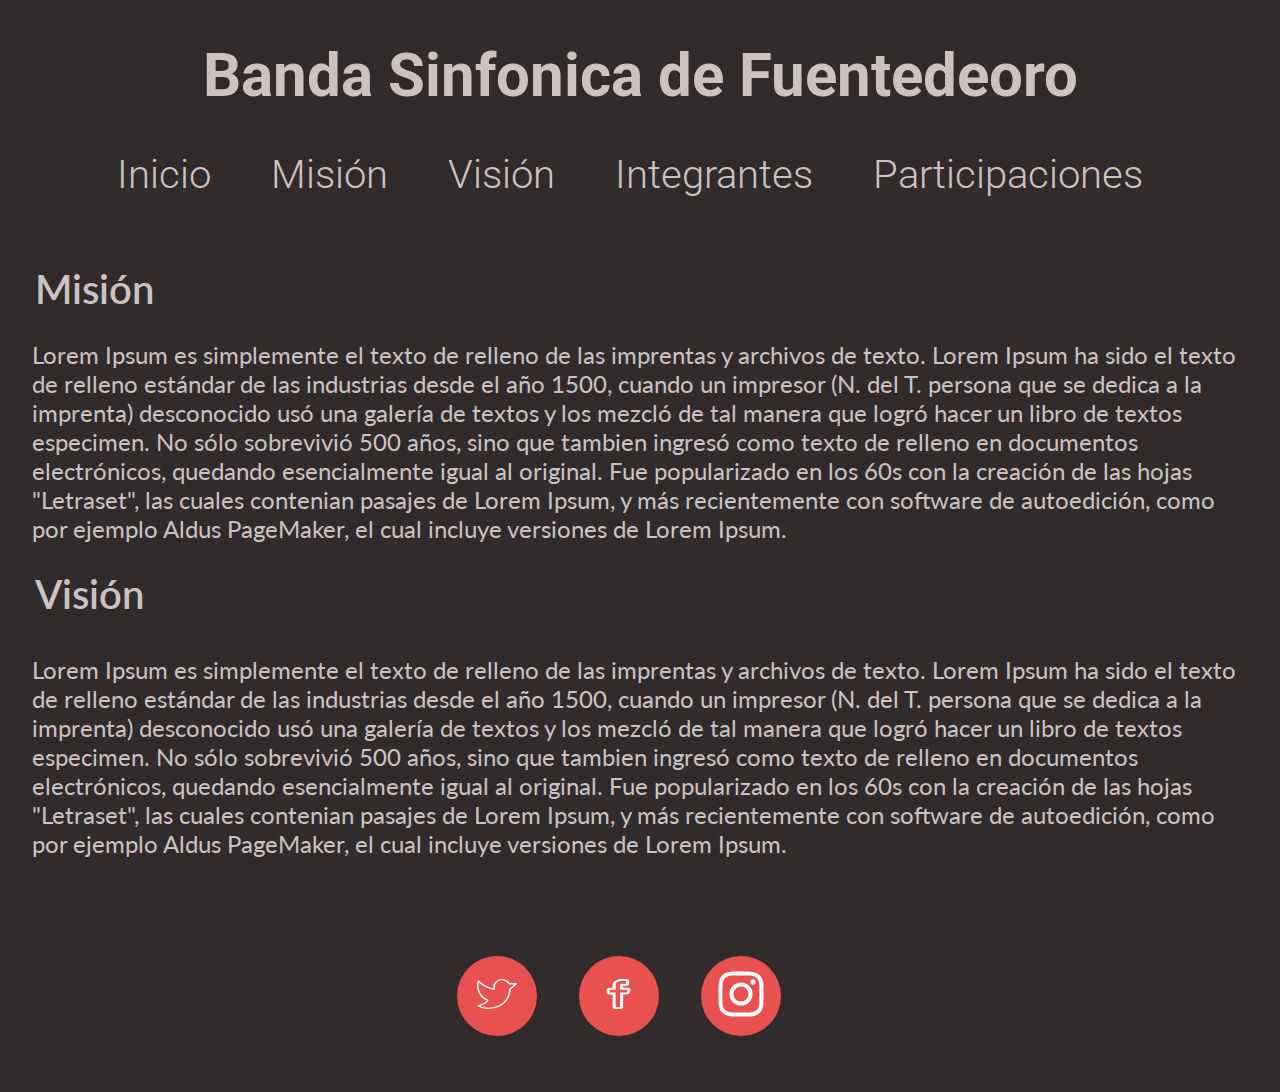
==== algo.html @ 727da159 "Proyecto-banda" ====
<!DOCTYPE html>
<html lang="en">
<head>
    <meta charset="UTF-8">
    <meta http-equiv="X-UA-Compatible" content="IE=edge">
    <meta name="viewport" content="width=device-width, initial-scale=1.0">
    <link rel="stylesheet" href="css/banda2.css">
    <link href="https://fonts.googleapis.com/css2?family=Roboto:wght@300&display=swap" rel="stylesheet">
    <link href="https://fonts.googleapis.com/css2?family=Lato:wght@300;400&display=swap" rel="stylesheet">
    <title>Document</title>
</head>
<body>
    <header class="header">
        <h1 class="header__h1">Banda Sinfonica de Fuentedeoro</h1>
        <nav class="header__nav">
            <ul>
                <li>
                    <a href="index.html"
                        target="_blank"
                    >
                        Inicio
                    </a>                 
                </li>
                <li>
                    <a href="algo.html">
                        Misión
                    </a>    
                </li>
                <li>
                    <a href="algo.html">
                        Visión
                    </a>
                </li>
                <li>
                    <a href="index3.html"
                        target="_blank"    
                    >    
                        Integrantes
                    </a>
                </li>
                <li>Participaciones</li>
            </ul>
        </nav>
    </header>
    <main class="main">
        <article class="main__article">
            <h2>Misión</h2>
            <p class="article__p">Lorem Ipsum es simplemente el texto de relleno de las imprentas y archivos de texto. Lorem Ipsum ha sido el texto de relleno estándar de las industrias desde el año 1500, cuando un impresor (N. del T. persona que se dedica a la imprenta) desconocido usó una galería de textos y los mezcló de tal manera que logró hacer un libro de textos especimen. No sólo sobrevivió 500 años, sino que tambien ingresó como texto de relleno en documentos electrónicos, quedando esencialmente igual al original. Fue popularizado en los 60s con la creación de las hojas "Letraset", las cuales contenian pasajes de Lorem Ipsum, y más recientemente con software de autoedición, como por ejemplo Aldus PageMaker, el cual incluye versiones de Lorem Ipsum.
            </p>
            <h2>Visión</h2>
            <p class="article__p2">Lorem Ipsum es simplemente el texto de relleno de las imprentas y archivos de texto. Lorem Ipsum ha sido el texto de relleno estándar de las industrias desde el año 1500, cuando un impresor (N. del T. persona que se dedica a la imprenta) desconocido usó una galería de textos y los mezcló de tal manera que logró hacer un libro de textos especimen. No sólo sobrevivió 500 años, sino que tambien ingresó como texto de relleno en documentos electrónicos, quedando esencialmente igual al original. Fue popularizado en los 60s con la creación de las hojas "Letraset", las cuales contenian pasajes de Lorem Ipsum, y más recientemente con software de autoedición, como por ejemplo Aldus PageMaker, el cual incluye versiones de Lorem Ipsum.
            </p>
        </article>
    </main>
    <footer class="footer">
        <div class="footer__div">
            <a 
                class="twitter"
                href="https://twitter.com/diego66803153"
                target="_blank"     
            >
            <div class="div__div">
                <img src="Img/1.svg">
            </div>
            </a>   
        </div>
        <div class="footer__div">
            <a
                class="twitter"
                href="https://www.facebook.com/diegofernando.leytonledesma/"
                target="_blank"
            >
            <div class="div__div">
                <img src="Img/2.svg">
            </div>
            </a>
        </div>
        <div class="footer__div">
            <a
                class="twitter"
                href="https://www.instagram.com/diegoleyton66/?hl=es-la"
                target="_blank"
            >
            <div class="div__div">
                <img class="div__img" src="Img/3.svg">
            </div>
            </a>
        </div>
    </footer>   
</body>
</html>
---- css/banda2.css ----
*{
    padding: 0;
    margin: 0;
    box-sizing: border-box;
}

body {
    background: #312B2B;
}
/* Título */
.header {
    width: 100%;
    height: 40px;
    padding: 10px;
}

.header__h1 {
    font-size: 60px;
    font-weight: bold;
    text-align: center;
    color: #CDC2C2;
    font-family: 'Roboto', sans-serif;
    margin-top: 30px;
}
/* Navegación */
.header__nav {
    width: 100%;
    height: 50px;
    margin-top: 30px;
}

.header__nav ul {
    cursor: pointer;
    font-size: 40px;
    font-weight: 300;
    font-family: 'Roboto', sans-serif;
    color: #CDC2C2;
    list-style: none;
    margin-top: 40px;
    margin-left: 40px;

    display: flex;
    flex-direction: row;
    justify-content: center;
}

.header__nav li:hover{
    border-bottom: 1px solid white;
}

.header__nav li {
    margin-right: 60px;
}

a {
    color:  #CDC2C2;
    text-decoration: none;
}
/* Contenido Principal */
.main {
    width: 100%;
    padding: 20px;
    margin-top: 40px;

    display: flex;
    flex-direction: row;
    justify-content: left;
}

.main__article {
    width: 100%;
    margin-top: 150px;

    display: flex;
    flex-direction: column;
    justify-content: left;
}
/* Subtitulo */
.main__article h2 {
    padding: 15px;
    font-size: 40px;
    font-weight: 600;
    font-family: 'Lato', sans-serif;
    color: #CDC2C2;
}
/* Primer Párrafo */
.main__article .article__p {
    padding: 12px;
    font-size: 24px;
    font-weight: 400;
    font-family: 'Lato', sans-serif;
    color: #CDC2C2;
}
/*Segundo Párrafo */
.main__article .article__p2 {
    padding: 12px;
    font-size: 24px;
    font-weight: 400;
    margin-top: 10px;
    font-family: 'Lato', sans-serif;
    color: #CDC2C2;
}
/* Fin de la Página */
.footer {
    width: 100%;
    padding: 10px;
    margin-bottom: 46px;
    margin-top: 56px;

    display: flex;
    flex-direction: row;
    justify-content: center;
}

.footer__div {
    border-radius: 50%;
    width: 80px;
    height: 80px;
    background: #E95050;
    margin-right: 42px;
}

.footer__div:hover {
    background: #3EA9F3;
}

.footer__div .twitter {
    display: flex;
    flex-direction: row;
    justify-content: center;
    align-items: center;
    height: 100%;
}

.div__div img {
    width: 40px;
    height: 30px;
    cursor: pointer;
}

.div__div .div__img {
    width: 60px;
    height: 60px;
}
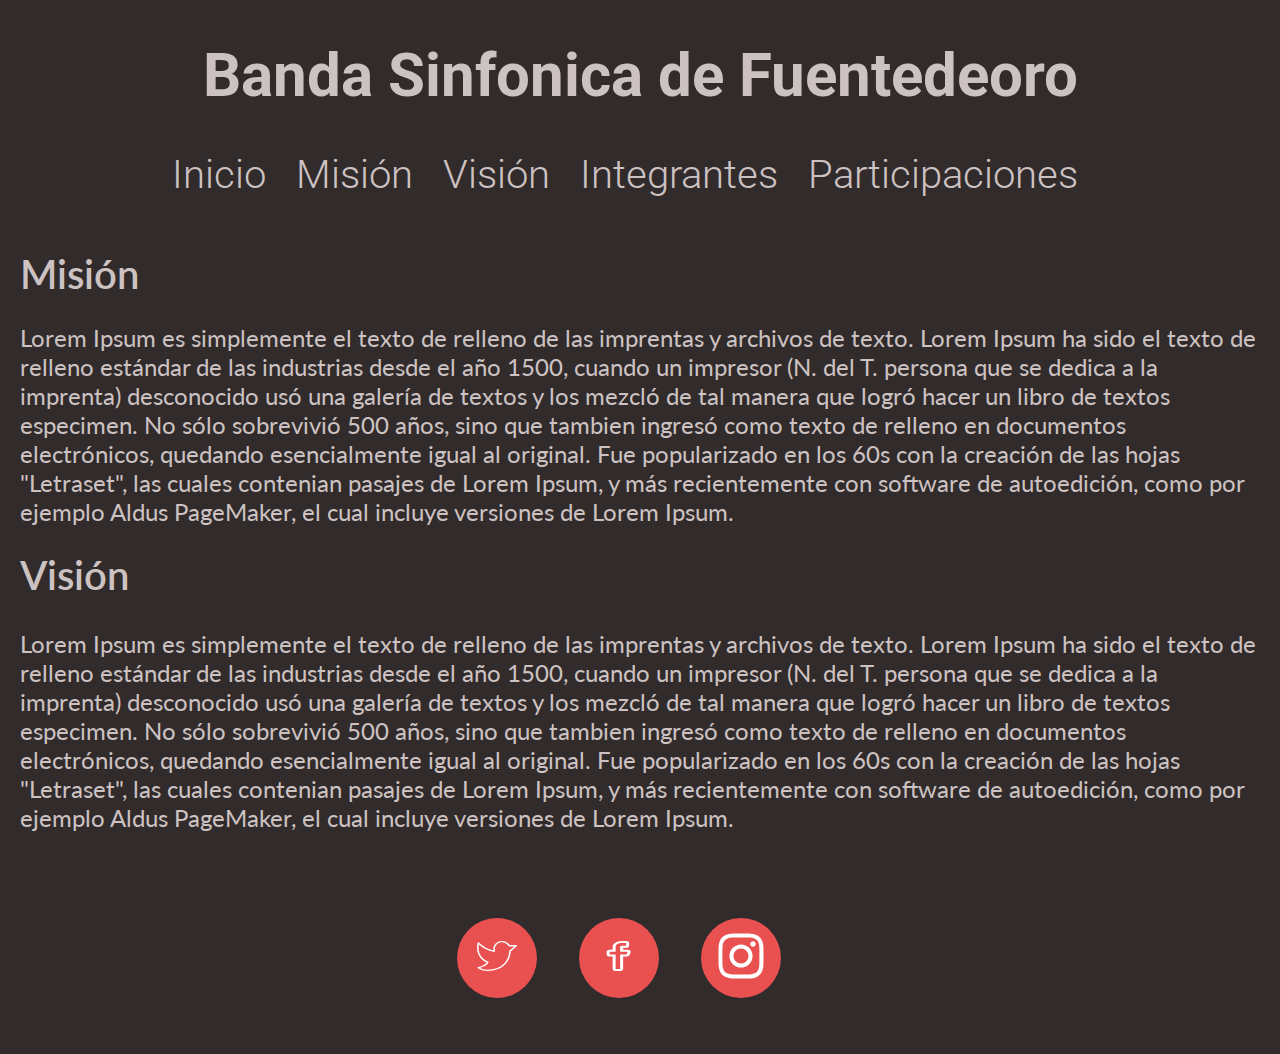
==== commit 685956ba: "Cambios-01-07-2021" ====
--- a/algo.html
+++ b/algo.html
@@ -16,7 +16,6 @@
             <ul>
                 <li>
                     <a href="index.html"
-                        target="_blank"
                     >
                         Inicio
                     </a>                 
@@ -32,13 +31,17 @@
                     </a>
                 </li>
                 <li>
-                    <a href="index3.html"
-                        target="_blank"    
+                    <a href="index3.html"  
                     >    
                         Integrantes
                     </a>
                 </li>
-                <li>Participaciones</li>
+                <li>
+                    <a href=""
+                    >
+                        Participaciones
+                    </a>    
+                </li>
             </ul>
         </nav>
     </header>
@@ -47,7 +50,10 @@
             <h2>Misión</h2>
             <p class="article__p">Lorem Ipsum es simplemente el texto de relleno de las imprentas y archivos de texto. Lorem Ipsum ha sido el texto de relleno estándar de las industrias desde el año 1500, cuando un impresor (N. del T. persona que se dedica a la imprenta) desconocido usó una galería de textos y los mezcló de tal manera que logró hacer un libro de textos especimen. No sólo sobrevivió 500 años, sino que tambien ingresó como texto de relleno en documentos electrónicos, quedando esencialmente igual al original. Fue popularizado en los 60s con la creación de las hojas "Letraset", las cuales contenian pasajes de Lorem Ipsum, y más recientemente con software de autoedición, como por ejemplo Aldus PageMaker, el cual incluye versiones de Lorem Ipsum.
             </p>
-            <h2>Visión</h2>
+            <h2 class="article__h2"
+            >
+                Visión
+            </h2>
             <p class="article__p2">Lorem Ipsum es simplemente el texto de relleno de las imprentas y archivos de texto. Lorem Ipsum ha sido el texto de relleno estándar de las industrias desde el año 1500, cuando un impresor (N. del T. persona que se dedica a la imprenta) desconocido usó una galería de textos y los mezcló de tal manera que logró hacer un libro de textos especimen. No sólo sobrevivió 500 años, sino que tambien ingresó como texto de relleno en documentos electrónicos, quedando esencialmente igual al original. Fue popularizado en los 60s con la creación de las hojas "Letraset", las cuales contenian pasajes de Lorem Ipsum, y más recientemente con software de autoedición, como por ejemplo Aldus PageMaker, el cual incluye versiones de Lorem Ipsum.
             </p>
         </article>
@@ -59,9 +65,9 @@
                 href="https://twitter.com/diego66803153"
                 target="_blank"     
             >
-            <div class="div__div">
-                <img src="Img/1.svg">
-            </div>
+                <div class="div__div">
+                    <img src="Img/twitter.svg">
+                </div>
             </a>   
         </div>
         <div class="footer__div">
@@ -70,9 +76,9 @@
                 href="https://www.facebook.com/diegofernando.leytonledesma/"
                 target="_blank"
             >
-            <div class="div__div">
-                <img src="Img/2.svg">
-            </div>
+                <div class="div__div">
+                    <img src="Img/facebook.svg">
+                </div>
             </a>
         </div>
         <div class="footer__div">
@@ -81,9 +87,9 @@
                 href="https://www.instagram.com/diegoleyton66/?hl=es-la"
                 target="_blank"
             >
-            <div class="div__div">
-                <img class="div__img" src="Img/3.svg">
-            </div>
+                <div class="div__div">
+                    <img class="div__img" src="Img/instagram.svg">
+                </div>
             </a>
         </div>
     </footer>   
--- a/css/banda2.css
+++ b/css/banda2.css
@@ -3,9 +3,19 @@
     margin: 0;
     box-sizing: border-box;
 }
+/* Variables*/
+:root {
+    --bg-primary:#312B2B;
+    --bg-secondary:#E95050;
+    --bg-hover:#3EA9F3;
+    --color-primary:#CDC2C2; 
+    --font-primary:'Roboto', sans-serif;
+    --secondary-font:'Lato', sans-serif;
+    --border-bottom: 1px solid white;
+}
 
 body {
-    background: #312B2B;
+   background: var(--bg-primary);
 }
 /* Título */
 .header {
@@ -18,26 +28,27 @@
     font-size: 60px;
     font-weight: bold;
     text-align: center;
-    color: #CDC2C2;
-    font-family: 'Roboto', sans-serif;
+    color: var(--color-primary);
+    font-family: var(--font-primary);
     margin-top: 30px;
 }
 /* Navegación */
 .header__nav {
     width: 100%;
-    height: 50px;
-    margin-top: 30px;
+    margin-top: 40px;
+
+    display: flex;
+    flex-direction: row;
+    justify-content: center;
 }
 
 .header__nav ul {
     cursor: pointer;
     font-size: 40px;
     font-weight: 300;
-    font-family: 'Roboto', sans-serif;
-    color: #CDC2C2;
+    font-family: var(--font-primary);
+    color: var(--color-primary);
     list-style: none;
-    margin-top: 40px;
-    margin-left: 40px;
 
     display: flex;
     flex-direction: row;
@@ -45,15 +56,15 @@
 }
 
 .header__nav li:hover{
-    border-bottom: 1px solid white;
+    border-bottom: var(--border-bottom);
 }
 
 .header__nav li {
-    margin-right: 60px;
+    margin-right: 30px;
 }
 
 a {
-    color:  #CDC2C2;
+    color: var(--color-primary);
     text-decoration: none;
 }
 /* Contenido Principal */
@@ -77,28 +88,35 @@
 }
 /* Subtitulo */
 .main__article h2 {
-    padding: 15px;
+
     font-size: 40px;
     font-weight: 600;
-    font-family: 'Lato', sans-serif;
-    color: #CDC2C2;
+    font-family: var(--secondary-font);
+    color: var(--color-primary);
+}
+
+.article__h2 {
+    font-size: 40px;
+    font-weight: 600;
+    font-family: var(--secondary-font);
+    color: var(--color-primary);
+    margin-top: 25px;
 }
 /* Primer Párrafo */
 .main__article .article__p {
-    padding: 12px;
+    margin-top: 25px;
     font-size: 24px;
     font-weight: 400;
-    font-family: 'Lato', sans-serif;
-    color: #CDC2C2;
+    font-family: var(--secondary-font);
+    color: var(--color-primary);
 }
 /*Segundo Párrafo */
 .main__article .article__p2 {
-    padding: 12px;
     font-size: 24px;
     font-weight: 400;
-    margin-top: 10px;
-    font-family: 'Lato', sans-serif;
-    color: #CDC2C2;
+    margin-top: 30px;
+    font-family: var(--secondary-font);
+    color: var(--color-primary);
 }
 /* Fin de la Página */
 .footer {
@@ -116,12 +134,12 @@
     border-radius: 50%;
     width: 80px;
     height: 80px;
-    background: #E95050;
+    background: var(--bg-secondary);
     margin-right: 42px;
 }
 
 .footer__div:hover {
-    background: #3EA9F3;
+    background: var(--bg-hover);
 }
 
 .footer__div .twitter {
